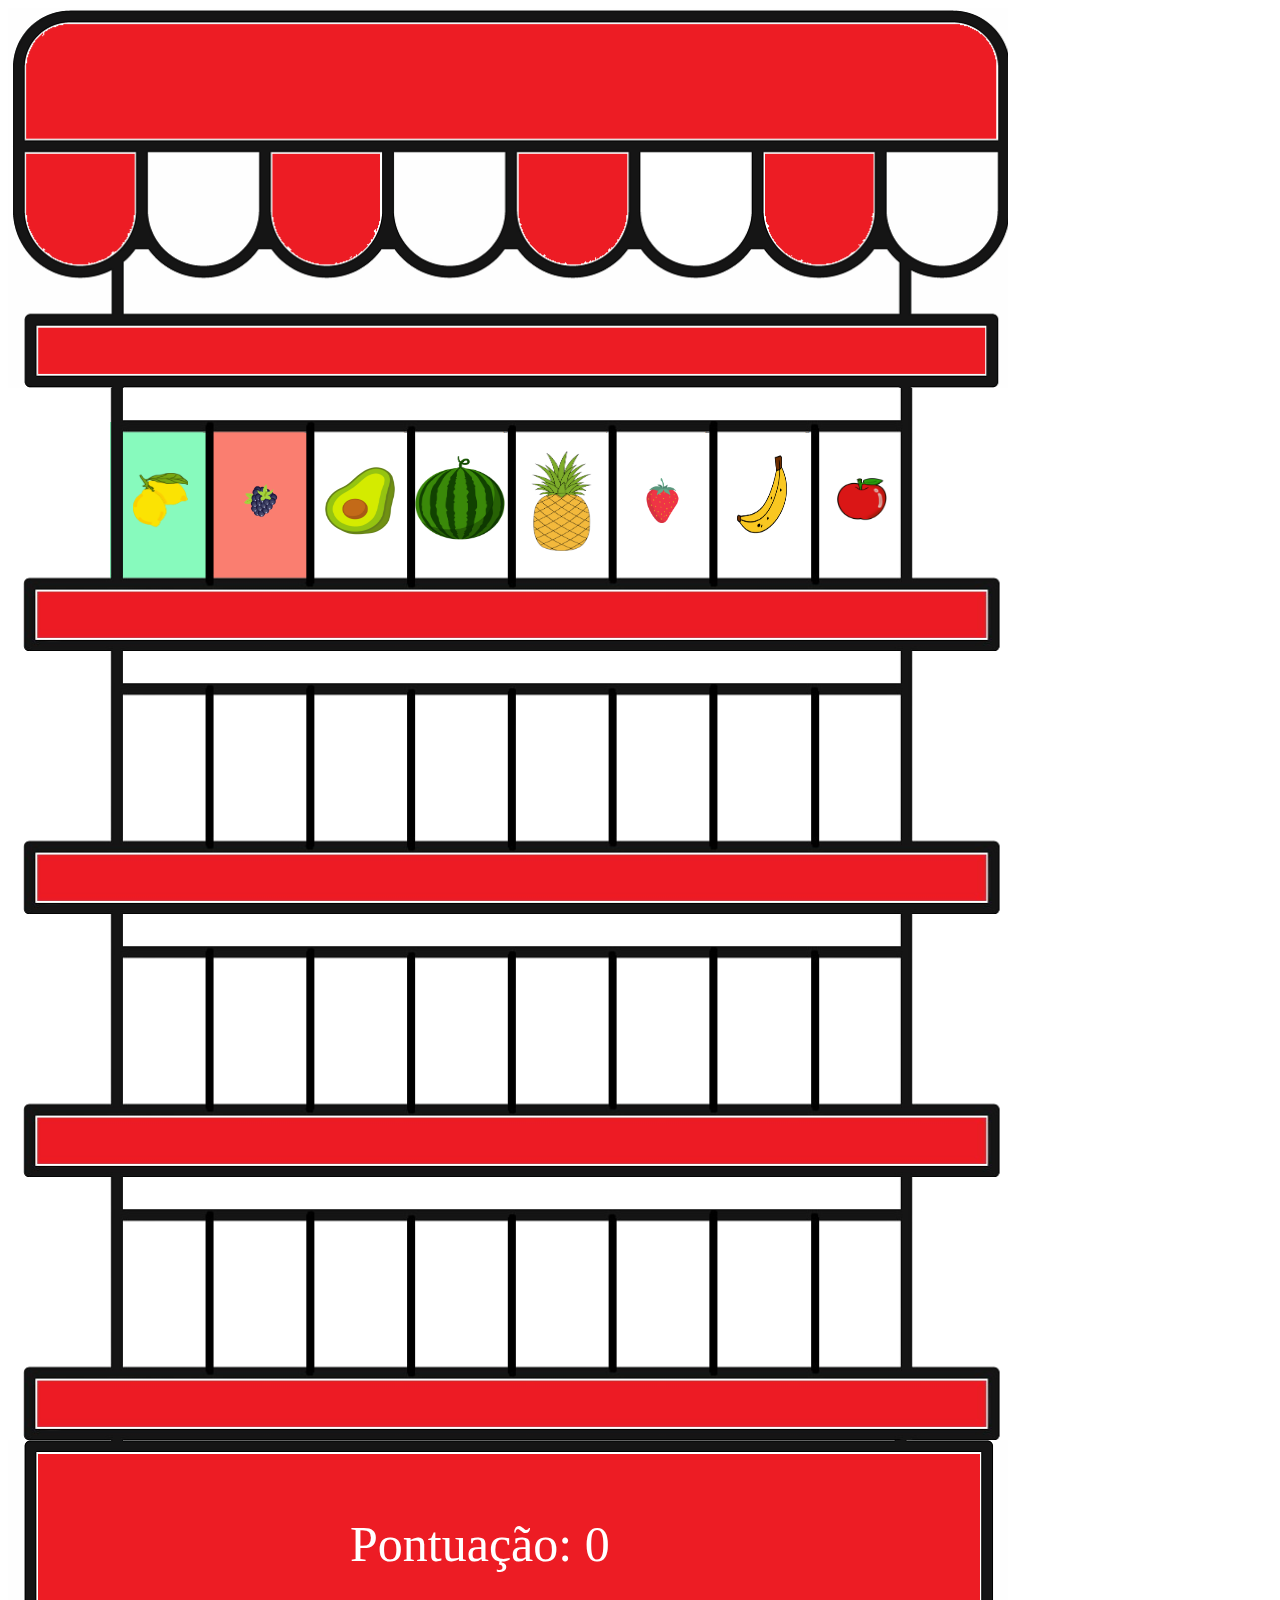
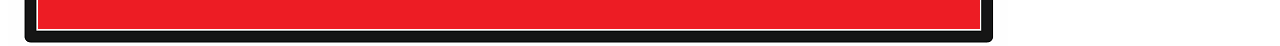
==== src/easy.html @ 8882a690 "atualizacao" ====
<html>

<head>
    <title>Sorting Game</title>
    <link rel="stylesheet" href="easyStyles.css">
</head>

<body>
    <div class="prateleira">
        <div class="cabecalhoPrateleira"></div>
        <div class="linhaPrateleira"></div>
        <div class="linhaPrateleira"></div>
        <div class="linhaPrateleira"></div>
        <div class="linhaPrateleira"></div>
        <div class="rodapePrateleira"></div>
    </div>
    <div id="jogo">
        <div id="elemento"></div>
        <!-- <div id="resposta">
            <input class="botao-esquerda" type="button" value="Esquerda" onclick="escolheOpcao('E')">
            <input class="botao-direita" type="button" value="Direita" onclick="escolheOpcao('D')">
        </div> -->
        <div id="pontuacao">
            <span>Pontuação: </span>
            <span id="pontuacaoContainer"></span>
        </div>
    </div>

    <script src="easyScripts.js"></script>
</body>

</html>
---- src/easyStyles.css ----
.botao-direita {
    border: 0;
    line-height: 2.5;
    padding: 0 20px;
    font-size: 1rem;
    text-align: center;
    color: #fff;
    text-shadow: 1px 1px 1px #000;
    border-radius: 10px;
    background-color: rgba(220, 0, 0, 1);
    background-image: linear-gradient(to top left, rgba(0, 0, 0, .2), rgba(0, 0, 0, .2) 30%, rgba(0, 0, 0, 0));
    box-shadow: inset 2px 2px 3px rgba(255, 255, 255, .6), inset -2px -2px 3px rgba(0, 0, 0, .6);
}

.botao-direita:hover {
    background-color: rgba(255, 0, 0, 1);
}

.botao-direita:active {
    box-shadow: inset -2px -2px 3px rgba(255, 255, 255, .6), inset 2px 2px 3px rgba(0, 0, 0, .6);
}

.botao-esquerda {
    border: 0;
    line-height: 2.5;
    padding: 0 20px;
    font-size: 1rem;
    text-align: center;
    color: #fff;
    text-shadow: 1px 1px 1px #000;
    border-radius: 10px;
    background-color: rgba(0, 120, 0, 1);
    background-image: linear-gradient(to top left, rgba(0, 0, 0, .2), rgba(0, 0, 0, .2) 30%, rgba(0, 0, 0, 0));
    box-shadow: inset 2px 2px 3px rgba(255, 255, 255, .6), inset -2px -2px 3px rgba(0, 0, 0, .6);
}

.botao-esquerda:hover {
    background-color: rgba(0, 155, 0, 1);
}

.botao-esquerda:active {
    box-shadow: inset -2px -2px 3px rgba(255, 255, 255, .6), inset 2px 2px 3px rgba(0, 0, 0, .6);
}

table {
    left: 110px;
    top: 310px;
    border-collapse: collapse;
    /* border: 1px solid black; */
    position: absolute;
    border-collapse: separate;
    border-spacing: 0px 112px;
    z-index: -1;
}

table.tr {
    margin-top: 100px;
}

td {
    width: 98px;
    height: 157px;
    /* border: 1px solid black; */
    text-align: center;
    vertical-align: center;
    font-size: 18px;
    position: relative;
}

.pixel-index {
    font-size: 10px;
    display: inline-block;
    position: absolute;
    top: 2px;
    right: 2px;
    color: #777;
}

td.pixel {
    width: 4px;
    height: 4px;
    border: 0;
}

.esquerda {
    background-color: #87fabd;
}

.direita {
    background-color: #fa7e70;
}

#jogo.tremendo {
    animation: shake 0.82s cubic-bezier(.36, .07, .19, .97) both;
    transform: translate3d(0, 0, 0);
    backface-visibility: hidden;
    perspective: 1000px;
}

@keyframes shake {
    10%,
    90% {
        transform: translate3d(-1px, 0, 0);
    }
    20%,
    80% {
        transform: translate3d(2px, 0, 0);
    }
    30%,
    50%,
    70% {
        transform: translate3d(-4px, 0, 0);
    }
    40%,
    60% {
        transform: translate3d(4px, 0, 0);
    }
}

.cabecalhoPrateleira {
    background-image: url("img/headerPrateleira.png");
    width: 1000px;
    height: 380px;
    background-size: cover;
}

.linhaPrateleira {
    background-image: url("img/linhaPrateleira.png");
    width: 1000px;
    height: 263px;
    background-size: cover;
}

.rodapePrateleira {
    background-image: url("img/rodapePrateleira.png");
    width: 1000px;
    height: 206px;
    background-size: cover;
}

.prateleira {
    position: absolute;
}

#resposta {
    position: absolute;
    top: 1500px;
    left: 400px;
}

#pontuacao {
    position: absolute;
    top: 1515px;
    left: 350px;
    color: white;
    font-size: 50px;
}
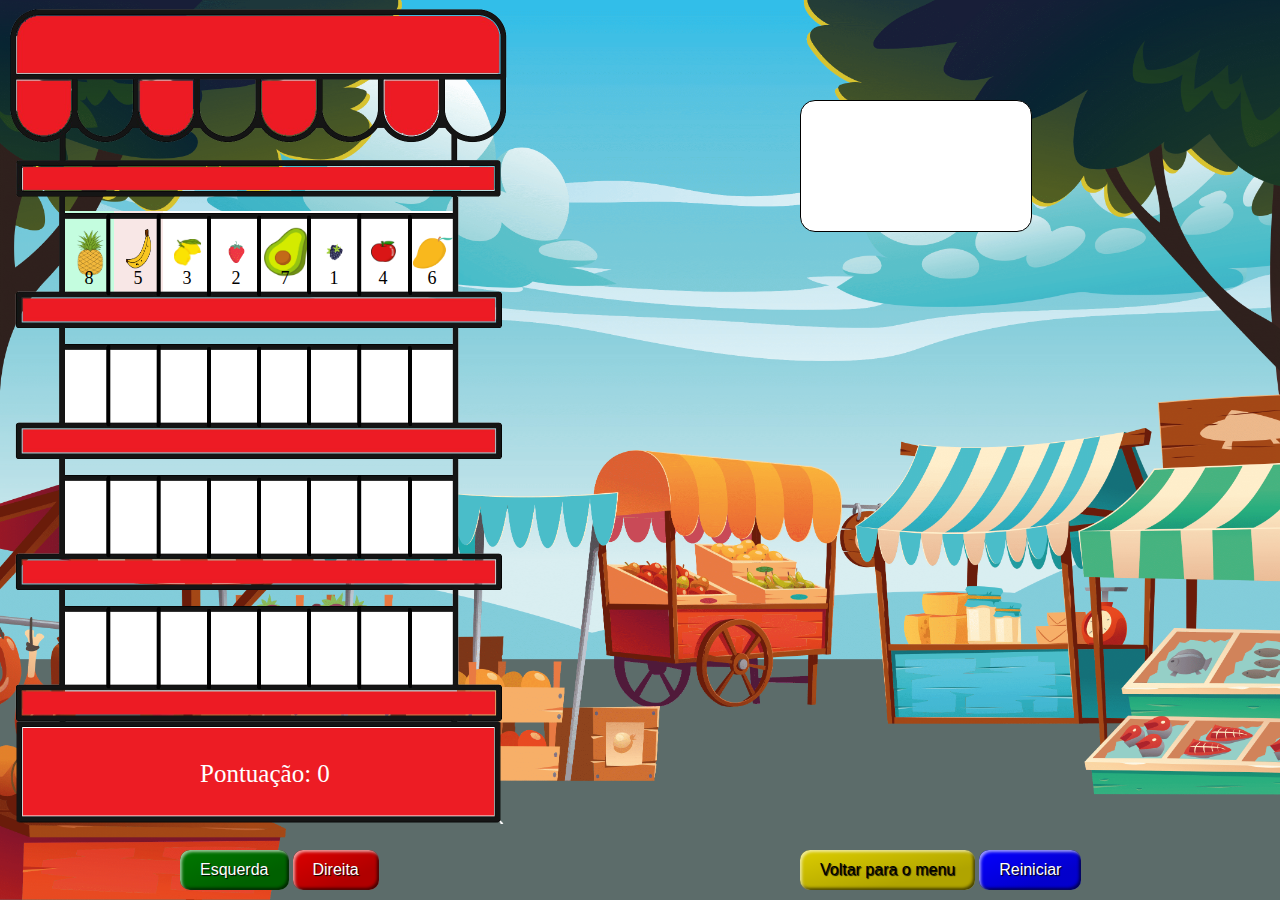
==== commit 0a6cb0b0: "ajustes finais" ====
--- a/src/easy.html
+++ b/src/easy.html
@@ -1,11 +1,16 @@
 <html>
 
 <head>
-    <title>Sorting Game</title>
+    <title>Sorting Game - Fácil</title>
     <link rel="stylesheet" href="easyStyles.css">
 </head>
 
 <body>
+    <div id="balao-alerta">
+        <h3>
+
+        </h3>
+    </div>
     <div class="prateleira">
         <div class="cabecalhoPrateleira"></div>
         <div class="linhaPrateleira"></div>
@@ -16,13 +21,17 @@
     </div>
     <div id="jogo">
         <div id="elemento"></div>
-        <!-- <div id="resposta">
+        <div id="botoes">
             <input class="botao-esquerda" type="button" value="Esquerda" onclick="escolheOpcao('E')">
             <input class="botao-direita" type="button" value="Direita" onclick="escolheOpcao('D')">
-        </div> -->
+        </div>
         <div id="pontuacao">
             <span>Pontuação: </span>
             <span id="pontuacaoContainer"></span>
+        </div>
+        <div id="botoes-secundarios">
+            <input class="botao-voltar" type="button" value="Voltar para o menu" onclick="location.replace('index.html')">
+            <input class="botao-reiniciar" type="button" value="Reiniciar" onclick="start()">
         </div>
     </div>
 
--- a/src/easyStyles.css
+++ b/src/easyStyles.css
@@ -1,3 +1,8 @@
+body {
+    background-image: url("img/bgSortingGame.png");
+    background-size: cover;
+}
+
 .botao-direita {
     border: 0;
     line-height: 2.5;
@@ -8,18 +13,65 @@
     text-shadow: 1px 1px 1px #000;
     border-radius: 10px;
     background-color: rgba(220, 0, 0, 1);
+    background-image: linear-gradient(to top left, rgba(0, 0, 0, .2), rgba(0, 0, 0, .2) 30%, rgba(0, 0, 0, 0));
+    box-shadow: inset 2px 2px 3px rgba(255, 255, 255, .6), inset -2px -2px 3px rgba(0, 0, 0, .6);
+}
+
+.botao-voltar {
+    border: 0;
+    line-height: 2.5;
+    padding: 0 20px;
+    font-size: 1rem;
+    text-align: center;
+    color: #000;
+    text-shadow: 1px 1px 1px #000;
+    border-radius: 10px;
+    background-color: rgb(220, 205, 0);
+    background-image: linear-gradient(to top left, rgba(0, 0, 0, .2), rgba(0, 0, 0, .2) 30%, rgba(0, 0, 0, 0));
+    box-shadow: inset 2px 2px 3px rgba(255, 255, 255, .6), inset -2px -2px 3px rgba(0, 0, 0, .6);
+}
+
+.botao-reiniciar {
+    border: 0;
+    line-height: 2.5;
+    padding: 0 20px;
+    font-size: 1rem;
+    text-align: center;
+    color: #fff;
+    text-shadow: 1px 1px 1px #000;
+    border-radius: 10px;
+    background-color: rgb(4, 0, 255);
     background-image: linear-gradient(to top left, rgba(0, 0, 0, .2), rgba(0, 0, 0, .2) 30%, rgba(0, 0, 0, 0));
     box-shadow: inset 2px 2px 3px rgba(255, 255, 255, .6), inset -2px -2px 3px rgba(0, 0, 0, .6);
 }
 
 .botao-direita:hover {
     background-color: rgba(255, 0, 0, 1);
+    cursor: pointer;
 }
 
 .botao-direita:active {
     box-shadow: inset -2px -2px 3px rgba(255, 255, 255, .6), inset 2px 2px 3px rgba(0, 0, 0, .6);
 }
 
+.botao-reiniciar:hover {
+    cursor: pointer;
+    background-color: rgb(12, 62, 226);
+}
+
+.botao-reiniciar:active {
+    box-shadow: inset -2px -2px 3px rgba(255, 255, 255, .6), inset 2px 2px 3px rgba(0, 0, 0, .6);
+}
+
+.botao-voltar:hover {
+    cursor: pointer;
+    background-color: rgb(252, 235, 7);
+}
+
+.botao-voltar:active {
+    box-shadow: inset -2px -2px 3px rgba(255, 255, 255, .6), inset 2px 2px 3px rgba(0, 0, 0, .6);
+}
+
 .botao-esquerda {
     border: 0;
     line-height: 2.5;
@@ -35,6 +87,7 @@
 }
 
 .botao-esquerda:hover {
+    cursor: pointer;
     background-color: rgba(0, 155, 0, 1);
 }
 
@@ -43,13 +96,13 @@
 }
 
 table {
-    left: 110px;
-    top: 310px;
+    left: 65px;
+    top: 160px;
     border-collapse: collapse;
     /* border: 1px solid black; */
     position: absolute;
     border-collapse: separate;
-    border-spacing: 0px 112px;
+    border-spacing: 0px 51px;
     z-index: -1;
 }
 
@@ -58,13 +111,14 @@
 }
 
 td {
-    width: 98px;
-    height: 157px;
+    width: 47px;
+    height: 82px;
     /* border: 1px solid black; */
     text-align: center;
     vertical-align: center;
     font-size: 18px;
     position: relative;
+    background-color: white;
 }
 
 .pixel-index {
@@ -83,11 +137,11 @@
 }
 
 .esquerda {
-    background-color: #87fabd;
+    background-color: #c4fddf;
 }
 
 .direita {
-    background-color: #fa7e70;
+    background-color: #f8e7e6;
 }
 
 #jogo.tremendo {
@@ -119,22 +173,22 @@
 
 .cabecalhoPrateleira {
     background-image: url("img/headerPrateleira.png");
-    width: 1000px;
-    height: 380px;
+    width: 500px;
+    height: 189px;
     background-size: cover;
 }
 
 .linhaPrateleira {
     background-image: url("img/linhaPrateleira.png");
-    width: 1000px;
-    height: 263px;
+    width: 500px;
+    height: 131px;
     background-size: cover;
 }
 
 .rodapePrateleira {
     background-image: url("img/rodapePrateleira.png");
-    width: 1000px;
-    height: 206px;
+    width: 500px;
+    height: 103px;
     background-size: cover;
 }
 
@@ -142,16 +196,42 @@
     position: absolute;
 }
 
-#resposta {
-    position: absolute;
-    top: 1500px;
-    left: 400px;
+#botoes {
+    position: absolute;
+    top: 850px;
+    left: 180px;
+}
+
+#botoes-secundarios {
+    position: absolute;
+    top: 850px;
+    left: 800px;
 }
 
 #pontuacao {
     position: absolute;
-    top: 1515px;
-    left: 350px;
+    top: 760px;
+    left: 200px;
     color: white;
-    font-size: 50px;
+    font-size: 25px;
+}
+
+#balao-alerta {
+    width: 200px;
+    height: 100px;
+    border: 1px solid black;
+    border-radius: 15px;
+    position: absolute;
+    left: 800px;
+    /* left -> 1250px posiciona na direita e 50px posiciona na esquerda  */
+    top: 100px;
+    color: black;
+    background-color: white;
+    padding: 15px;
+}
+
+.pixel-size {
+    top: 70%;
+    left: 40%;
+    position: absolute;
 }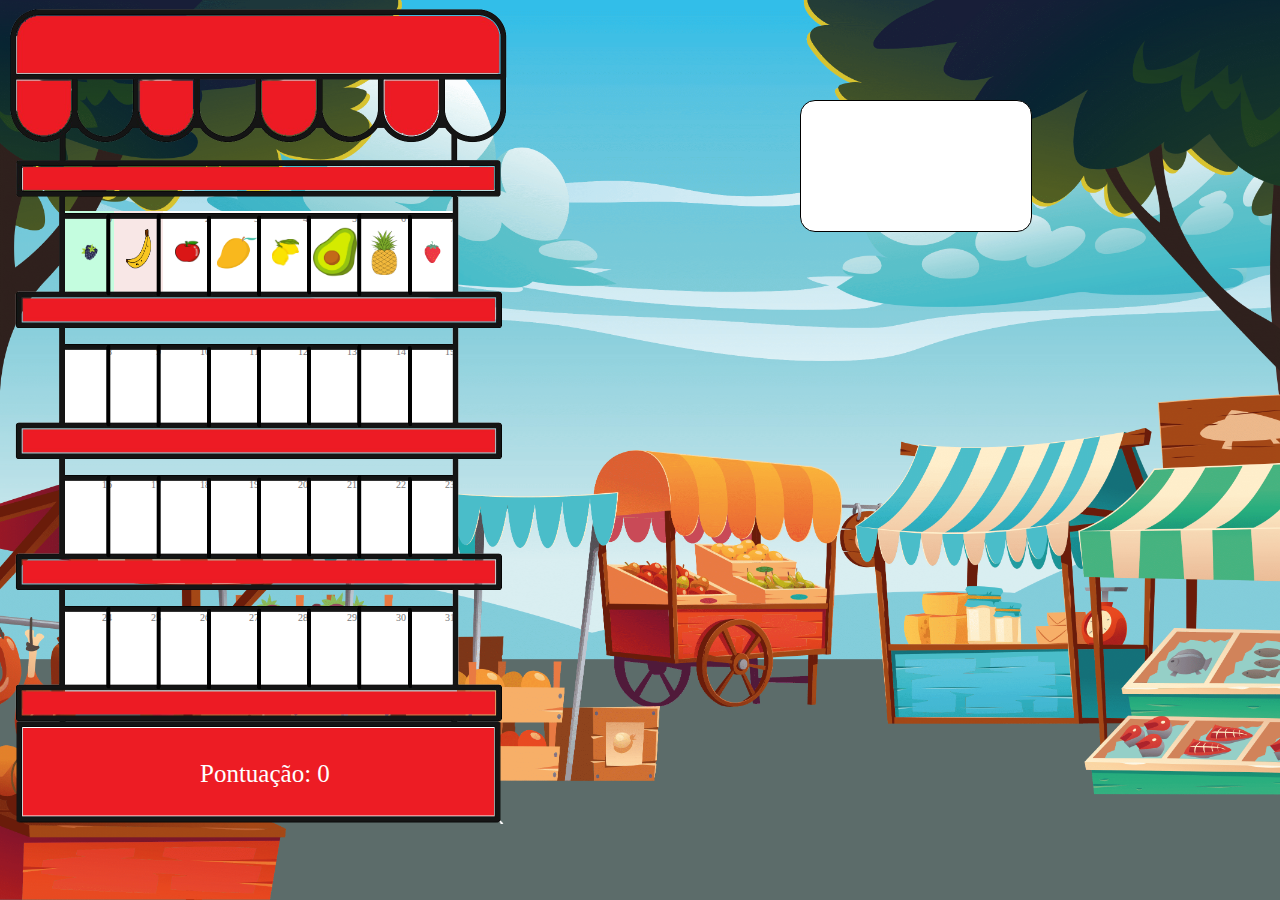
==== commit d93357e3: "dificuldade hard" ====
--- a/src/easy.html
+++ b/src/easy.html
@@ -1,41 +1,42 @@
 <html>
+  <head>
+    <title>Sorting Game - Fácil</title>
+    <link rel="stylesheet" href="easyStyles.css" />
+  </head>
 
-<head>
-    <title>Sorting Game - Fácil</title>
-    <link rel="stylesheet" href="easyStyles.css">
-</head>
-
-<body>
+  <body>
     <div id="balao-alerta">
-        <h3>
-
-        </h3>
+      <h3></h3>
     </div>
     <div class="prateleira">
-        <div class="cabecalhoPrateleira"></div>
-        <div class="linhaPrateleira"></div>
-        <div class="linhaPrateleira"></div>
-        <div class="linhaPrateleira"></div>
-        <div class="linhaPrateleira"></div>
-        <div class="rodapePrateleira"></div>
+      <div class="cabecalhoPrateleira"></div>
+      <div class="linhaPrateleira"></div>
+      <div class="linhaPrateleira"></div>
+      <div class="linhaPrateleira"></div>
+      <div class="linhaPrateleira"></div>
+      <div class="rodapePrateleira"></div>
     </div>
     <div id="jogo">
-        <div id="elemento"></div>
-        <div id="botoes">
+      <div id="elemento"></div>
+      <!-- <div id="resposta">
             <input class="botao-esquerda" type="button" value="Esquerda" onclick="escolheOpcao('E')">
             <input class="botao-direita" type="button" value="Direita" onclick="escolheOpcao('D')">
-        </div>
-        <div id="pontuacao">
-            <span>Pontuação: </span>
-            <span id="pontuacaoContainer"></span>
-        </div>
-        <div id="botoes-secundarios">
-            <input class="botao-voltar" type="button" value="Voltar para o menu" onclick="location.replace('index.html')">
-            <input class="botao-reiniciar" type="button" value="Reiniciar" onclick="start()">
-        </div>
+        </div> -->
+      <div id="pontuacao">
+        <span>Pontuação: </span>
+        <span id="pontuacaoContainer"></span>
+      </div>
     </div>
-
+    <div vw class="enabled">
+      <div vw-access-button class="active"></div>
+      <div vw-plugin-wrapper>
+        <div class="vw-plugin-top-wrapper"></div>
+      </div>
+    </div>
+    <script src="https://vlibras.gov.br/app/vlibras-plugin.js"></script>
+    <script>
+      new window.VLibras.Widget("https://vlibras.gov.br/app");
+    </script>
     <script src="easyScripts.js"></script>
-</body>
-
-</html>+  </body>
+</html>
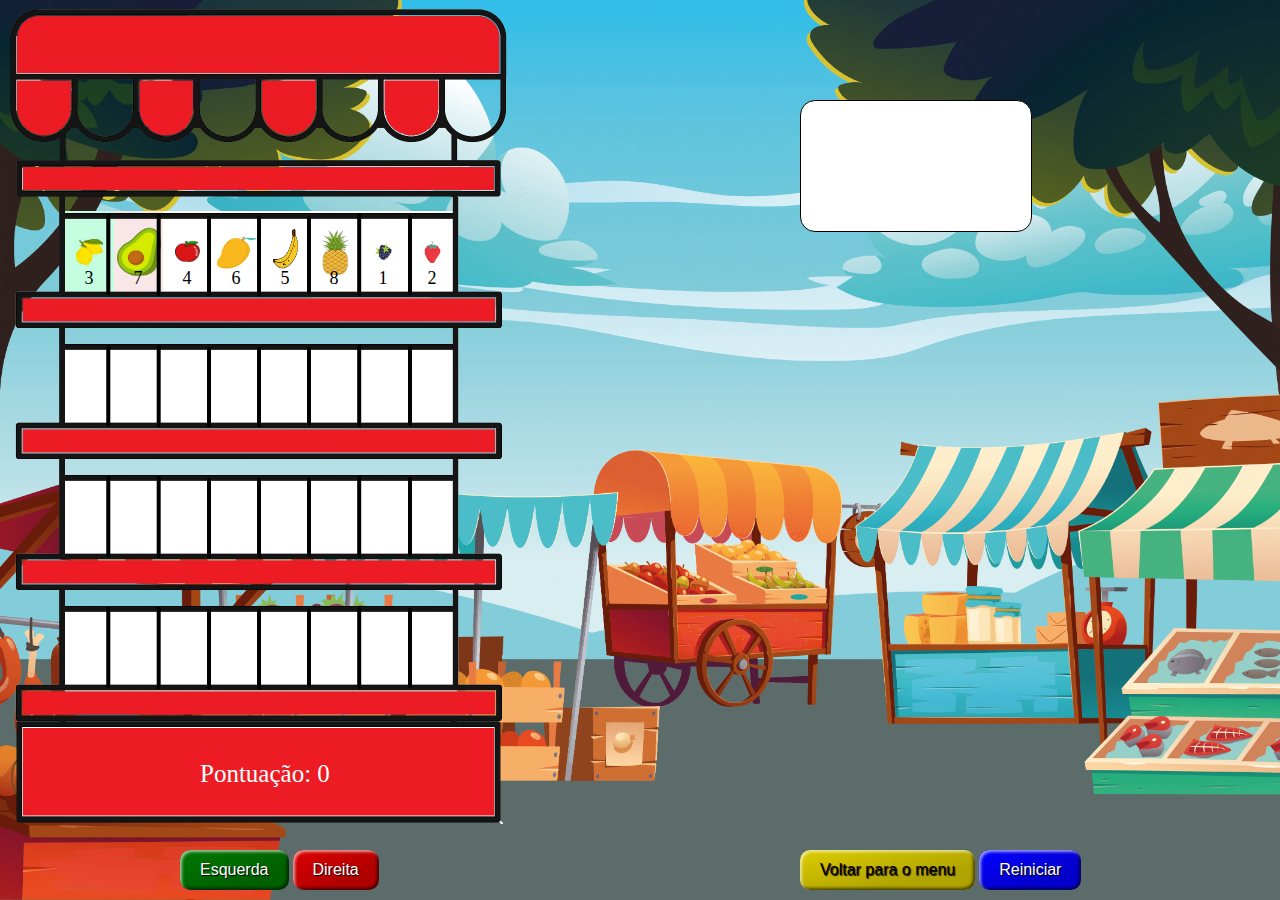
==== commit fa993622: "Merge pull request #5 from vhSatiro/feature/ajustes" ====
--- a/src/easy.html
+++ b/src/easy.html
@@ -1,42 +1,41 @@
 <html>
-  <head>
+
+<head>
     <title>Sorting Game - Fácil</title>
-    <link rel="stylesheet" href="easyStyles.css" />
-  </head>
+    <link rel="stylesheet" href="easyStyles.css">
+</head>
 
-  <body>
+<body>
     <div id="balao-alerta">
-      <h3></h3>
+        <h3>
+
+        </h3>
     </div>
     <div class="prateleira">
-      <div class="cabecalhoPrateleira"></div>
-      <div class="linhaPrateleira"></div>
-      <div class="linhaPrateleira"></div>
-      <div class="linhaPrateleira"></div>
-      <div class="linhaPrateleira"></div>
-      <div class="rodapePrateleira"></div>
+        <div class="cabecalhoPrateleira"></div>
+        <div class="linhaPrateleira"></div>
+        <div class="linhaPrateleira"></div>
+        <div class="linhaPrateleira"></div>
+        <div class="linhaPrateleira"></div>
+        <div class="rodapePrateleira"></div>
     </div>
     <div id="jogo">
-      <div id="elemento"></div>
-      <!-- <div id="resposta">
+        <div id="elemento"></div>
+        <div id="botoes">
             <input class="botao-esquerda" type="button" value="Esquerda" onclick="escolheOpcao('E')">
             <input class="botao-direita" type="button" value="Direita" onclick="escolheOpcao('D')">
-        </div> -->
-      <div id="pontuacao">
-        <span>Pontuação: </span>
-        <span id="pontuacaoContainer"></span>
-      </div>
+        </div>
+        <div id="pontuacao">
+            <span>Pontuação: </span>
+            <span id="pontuacaoContainer"></span>
+        </div>
+        <div id="botoes-secundarios">
+            <input class="botao-voltar" type="button" value="Voltar para o menu" onclick="location.replace('index.html')">
+            <input class="botao-reiniciar" type="button" value="Reiniciar" onclick="start()">
+        </div>
     </div>
-    <div vw class="enabled">
-      <div vw-access-button class="active"></div>
-      <div vw-plugin-wrapper>
-        <div class="vw-plugin-top-wrapper"></div>
-      </div>
-    </div>
-    <script src="https://vlibras.gov.br/app/vlibras-plugin.js"></script>
-    <script>
-      new window.VLibras.Widget("https://vlibras.gov.br/app");
-    </script>
+
     <script src="easyScripts.js"></script>
-  </body>
-</html>
+</body>
+
+</html>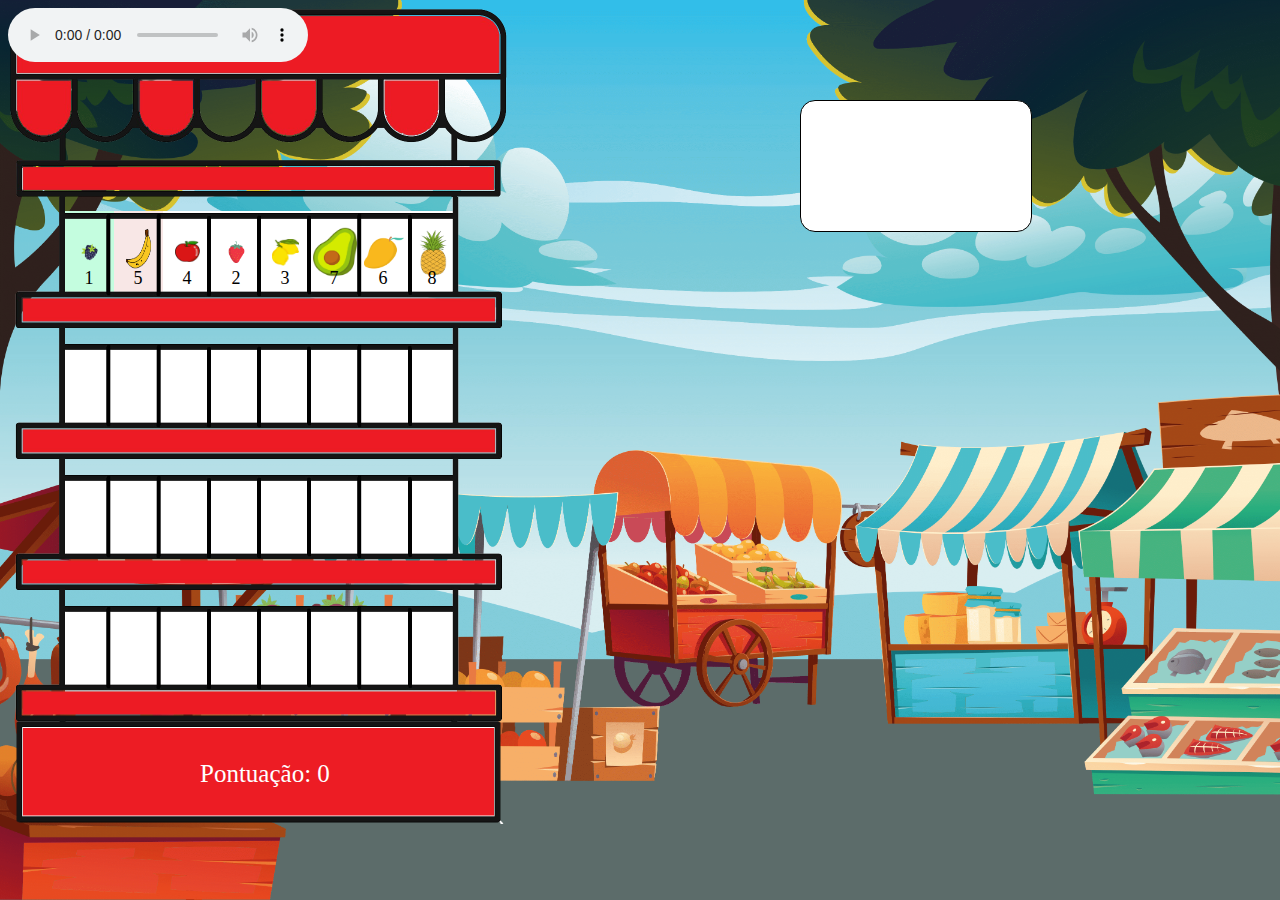
==== commit bc474394: "music samba do bom" ====
--- a/src/easy.html
+++ b/src/easy.html
@@ -1,41 +1,48 @@
 <html>
+  <head>
+    <title>Sorting Game - Fácil</title>
+    <link rel="stylesheet" href="easyStyles.css" />
+  </head>
 
-<head>
-    <title>Sorting Game - Fácil</title>
-    <link rel="stylesheet" href="easyStyles.css">
-</head>
-
-<body>
+  <body>
     <div id="balao-alerta">
-        <h3>
-
-        </h3>
+      <h3></h3>
     </div>
     <div class="prateleira">
-        <div class="cabecalhoPrateleira"></div>
-        <div class="linhaPrateleira"></div>
-        <div class="linhaPrateleira"></div>
-        <div class="linhaPrateleira"></div>
-        <div class="linhaPrateleira"></div>
-        <div class="rodapePrateleira"></div>
+      <div class="cabecalhoPrateleira"></div>
+      <div class="linhaPrateleira"></div>
+      <div class="linhaPrateleira"></div>
+      <div class="linhaPrateleira"></div>
+      <div class="linhaPrateleira"></div>
+      <div class="rodapePrateleira"></div>
     </div>
     <div id="jogo">
-        <div id="elemento"></div>
-        <div id="botoes">
+      <div id="elemento"></div>
+      <!-- <div id="resposta">
             <input class="botao-esquerda" type="button" value="Esquerda" onclick="escolheOpcao('E')">
             <input class="botao-direita" type="button" value="Direita" onclick="escolheOpcao('D')">
-        </div>
-        <div id="pontuacao">
-            <span>Pontuação: </span>
-            <span id="pontuacaoContainer"></span>
-        </div>
-        <div id="botoes-secundarios">
-            <input class="botao-voltar" type="button" value="Voltar para o menu" onclick="location.replace('index.html')">
-            <input class="botao-reiniciar" type="button" value="Reiniciar" onclick="start()">
-        </div>
+        </div> -->
+      <div id="pontuacao">
+        <span>Pontuação: </span>
+        <span id="pontuacaoContainer"></span>
+      </div>
     </div>
-
+    <div vw class="enabled">
+      <div vw-access-button class="active"></div>
+      <div vw-plugin-wrapper>
+        <div class="vw-plugin-top-wrapper"></div>
+      </div>
+    </div>
+    <div>
+    <audio class="" autoplay="autoplay" controls="controls">
+        <source src="./music/WhatsApp Audio 2022-11-15 at 20.38.13.mp3" type="audio/mp3" />
+        seu navegador não suporta HTML5
+    </audio>
+</div>
+    <script src="https://vlibras.gov.br/app/vlibras-plugin.js"></script>
+    <script>
+      new window.VLibras.Widget("https://vlibras.gov.br/app");
+    </script>
     <script src="easyScripts.js"></script>
-</body>
-
-</html>+  </body>
+</html>
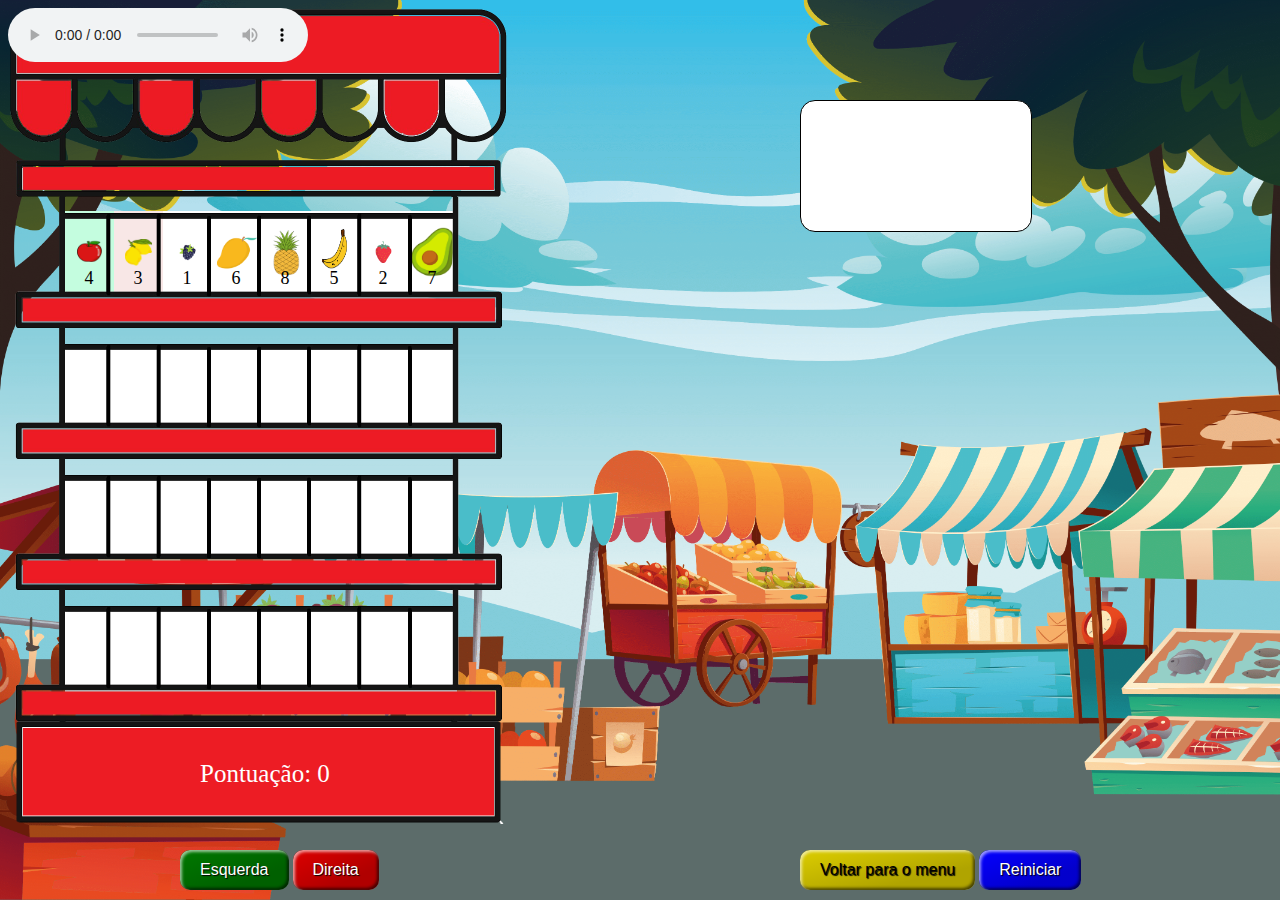
==== commit 45427ed5: "Merge" ====
--- a/src/easy.html
+++ b/src/easy.html
@@ -1,48 +1,54 @@
 <html>
-  <head>
+
+<head>
     <title>Sorting Game - Fácil</title>
     <link rel="stylesheet" href="easyStyles.css" />
-  </head>
+</head>
 
-  <body>
+<body>
     <div id="balao-alerta">
-      <h3></h3>
+        <h3></h3>
     </div>
     <div class="prateleira">
-      <div class="cabecalhoPrateleira"></div>
-      <div class="linhaPrateleira"></div>
-      <div class="linhaPrateleira"></div>
-      <div class="linhaPrateleira"></div>
-      <div class="linhaPrateleira"></div>
-      <div class="rodapePrateleira"></div>
+        <div class="cabecalhoPrateleira"></div>
+        <div class="linhaPrateleira"></div>
+        <div class="linhaPrateleira"></div>
+        <div class="linhaPrateleira"></div>
+        <div class="linhaPrateleira"></div>
+        <div class="rodapePrateleira"></div>
     </div>
     <div id="jogo">
-      <div id="elemento"></div>
-      <!-- <div id="resposta">
+        <div id="elemento"></div>
+        <div id="botoes">
             <input class="botao-esquerda" type="button" value="Esquerda" onclick="escolheOpcao('E')">
             <input class="botao-direita" type="button" value="Direita" onclick="escolheOpcao('D')">
-        </div> -->
-      <div id="pontuacao">
-        <span>Pontuação: </span>
-        <span id="pontuacaoContainer"></span>
-      </div>
+        </div>
+        <div id="pontuacao">
+            <span>Pontuação: </span>
+            <span id="pontuacaoContainer"></span>
+        </div>
+        <div id="botoes-secundarios">
+            <input class="botao-voltar" type="button" value="Voltar para o menu" onclick="location.replace('index.html')">
+            <input class="botao-reiniciar" type="button" value="Reiniciar" onclick="start()">
+        </div>
     </div>
     <div vw class="enabled">
-      <div vw-access-button class="active"></div>
-      <div vw-plugin-wrapper>
-        <div class="vw-plugin-top-wrapper"></div>
-      </div>
+        <div vw-access-button class="active"></div>
+        <div vw-plugin-wrapper>
+            <div class="vw-plugin-top-wrapper"></div>
+        </div>
     </div>
     <div>
-    <audio class="" autoplay="autoplay" controls="controls">
-        <source src="./music/WhatsApp Audio 2022-11-15 at 20.38.13.mp3" type="audio/mp3" />
+        <audio class="" autoplay="autoplay" controls="controls">
+        <source src="./music/musicaFundo.mp3" type="audio/mp3" />
         seu navegador não suporta HTML5
     </audio>
-</div>
+    </div>
     <script src="https://vlibras.gov.br/app/vlibras-plugin.js"></script>
     <script>
-      new window.VLibras.Widget("https://vlibras.gov.br/app");
+        new window.VLibras.Widget("https://vlibras.gov.br/app");
     </script>
     <script src="easyScripts.js"></script>
-  </body>
-</html>
+</body>
+
+</html>